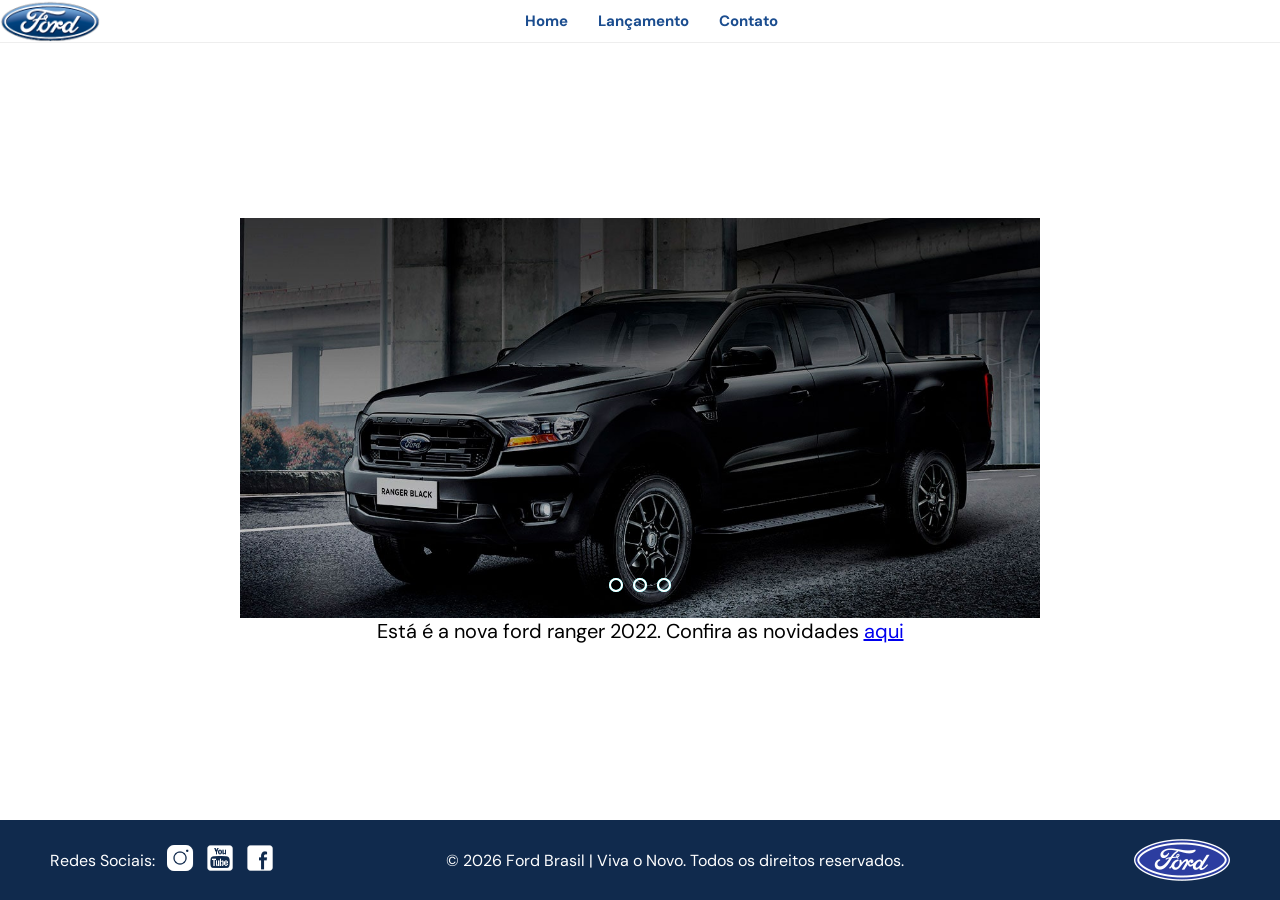
==== Index.html @ ef282399 "Desafio_Site_Ford_01" ====
<!DOCTYPE html>
<html lang="pt-br">

<head>
    <meta charset="UTF-8">
    <meta name="viewport" content="width=device-width, initial-scale=1.0">
    <title>DESAFIO_SPRINT</title>
    <link rel="stylesheet" href="css/style-home.css">
    <link rel="stylesheet" href="css/header-footer-reset.css">

</head>

<body>
    <header>
        <img src="img/logo-ford-256.png" alt="Imagem do logo da Ford" class="logo-canto">

        <nav class="menu">
            <!-- Botoes home -->
            <a href="Index.html" class="buttonhome">Home</a>
            <a href="lancamento.html" class="buttonlaca">Lançamento</a>
            <a href="contato.html" class="buttoncontato">Contato</a>
        </nav>
    </header>


    <main>


        <div class="carrossel">
            <div class="carrossel-fila"> 

                <!-- Criação dos radio -->
                <input type="radio" name="radio-btn" id="radio1">
                <input type="radio" name="radio-btn" id="radio2">
                <input type="radio" name="radio-btn" id="radio3">

                <div class="first_slide">
                    <img src="img/imagem_1.jpg" alt="imagem_1">
                </div>

                <div class="slide">
                    <img src="img/imagem_2.jpg" alt="imagem_2">
                </div>

                <div class="slide">
                    <img src="img/imagem_3.jpg" alt="imagem_3">
                </div>

            </div>

            <!-- botoes de navegação -->

            <div class="navagation-auto">

                <div class="auto-btn1"></div>
                <div class="auto-btn2"></div>
                <div class="auto-btn3"></div>


            </div>


            <div class="navagation-manual">

                <label for="radio1" class="manual-btn"></label>
                <label for="radio2" class="manual-btn"></label>
                <label for="radio3" class="manual-btn"></label>

            </div>
        </div>

        <p class="novidadetropa">Está é a nova ford ranger 2022. Confira as novidades <a href="lancamento.html">aqui</a>
        </p>

    </main>
    <footer>

        <div class="redes-socias">
            <p id="text">Redes Sociais: </p>

            <a href="https://www.instagram.com/Ford" target="_blank">
                <img src="img/instagram-logo-50.png" alt="Instagram">
            </a>
            <a href="https://www.youtube.com/@ford" target="_blank">
                <img src="img/youtube-squared-50.png" alt="youtube">
            </a>
            <a href="https://www.facebook.com/FordBrasil/" target="_blank">
                <img src="img/facebook-50.png" alt="facebook">
            </a>
        </div>
        <p class="Copyright">© 2026 Ford Brasil | Viva o Novo. Todos os direitos reservados.</p>
        <img src="img/ford-96.png" alt="Logo Ford">
    </footer>

    <script src="js/carrossel.js"></script>
</body>

</html>
---- css/style-home.css ----
main {
    flex: 1;
    display: flex;
    flex-direction: column;
    align-items: center;
    justify-content: center;
}


body {
    margin: 0;
    font-family: Arial, Helvetica, sans-serif;
    min-height: 100vh;
    display: flex;
    flex-direction: column;
}


/* Container principal que limita o que aparece */
.carrossel {
    width: 800px;
    height: 400px;
    margin: 0 auto;
    overflow: hidden;
    /* Esconde o que sai dos 800x400 */
}


.carrossel-fila {
    display: flex;
    width: 100%;
    height: 400px;
}


.first_slide,
.slide {
    min-width: 100%;
    height: 400px;
    transition: 0.6s ease;
}


.carrossel-fila img {
    width: 100%;
    height: 100%;
    object-fit: cover;
    object-position: center;
    display: block;
}

.carrossel-fila input {
    display: none;
}

.first_slide img,
.slide img {
    width: 800px;
    height: 400px;

}

.navagation-manual {
    position: absolute;
    width: 800px;
    margin-top: -40px;
    display: flex;
    justify-content: center;
    gap: 10px;
}

.manual-btn:hover {
    transform: scale(1.2) translateY(-3px);
    background-color: white;
}

.manual-btn {
    border: 2px solid white;
    border-radius: 10px;
    padding: 5px;
    cursor: pointer;
    transition: 0.5s;
}

#radio1:checked~.first_slide {
    margin-left: 0;
}

#radio2:checked~.first_slide {
    margin-left: -100%;
}


#radio3:checked~.first_slide {
    margin-left: -200%;
}

.navagation-auto div {
    border: 2px solid aqua;
    padding: 5px;
    border-radius: 10px;
    cursor: pointer;
    transition: 0.5s;
}

.navagation-auto {
    position: absolute;
    width: 800px;
    margin-top: -40px;
    gap: 10px;
    display: flex;
    justify-content: center;
}



.navagation-auto div:not(:last-child) {
    gap: 10px;
}

#radio1:checked ~.navagation-auto .auto-btn1 {
    background-color: white;
}

#radio2:checked ~.navagation-auto .auto-btn2 {
    background-color: white;
}

#radio3:checked ~.navagation-auto .auto-btn3 {
    background-color: white;
}

.novidadetropa {
    font-family: "DM Sans", sans-serif;
    font-size: 20px;
    text-align: center;
}

@media screen and (max-width: 768px) {

    main {
        display: flex;
        flex: 1;
    }

    .carrossel {
        max-width: 100%;
        justify-content: center;
        display: flex;

    }

}
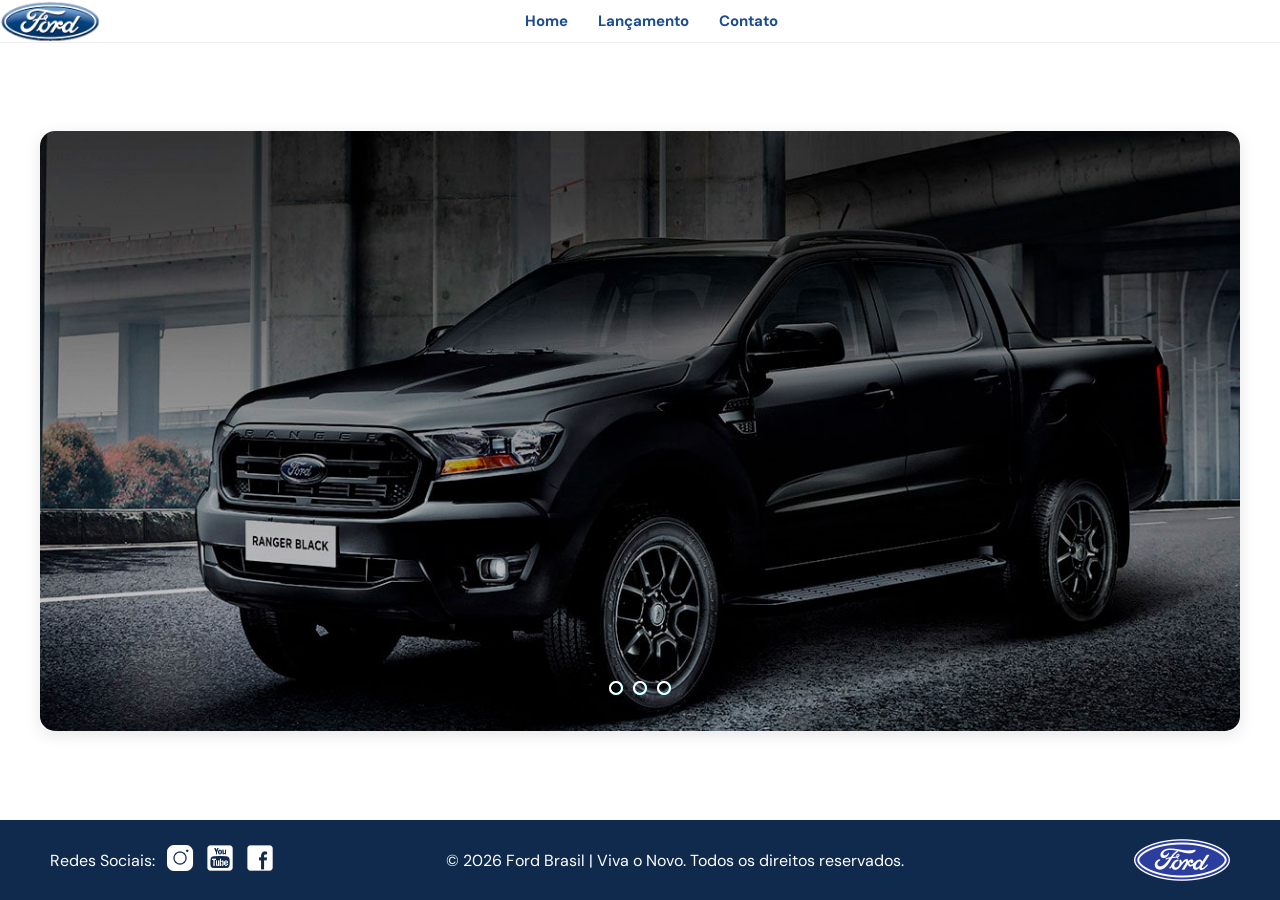
==== commit c10ff48e: "Pre-Atualização" ====
--- a/Index.html
+++ b/Index.html
@@ -23,11 +23,13 @@
     </header>
 
 
+
     <main>
 
+    
 
         <div class="carrossel">
-            <div class="carrossel-fila"> 
+            <div class="carrossel-fila">
 
                 <!-- Criação dos radio -->
                 <input type="radio" name="radio-btn" id="radio1">
@@ -40,6 +42,7 @@
 
                 <div class="slide">
                     <img src="img/imagem_2.jpg" alt="imagem_2">
+                    <p id="texto2"></p>
                 </div>
 
                 <div class="slide">
@@ -69,8 +72,7 @@
             </div>
         </div>
 
-        <p class="novidadetropa">Está é a nova ford ranger 2022. Confira as novidades <a href="lancamento.html">aqui</a>
-        </p>
+
 
     </main>
     <footer>
@@ -92,6 +94,13 @@
         <img src="img/ford-96.png" alt="Logo Ford">
     </footer>
 
+    <script>
+        Carousel.push(new Carousel("imagem_1.jpg", "Esta é a nova Ranger Ford 2022. Verifique novidades.", "lancamento.html"));
+        Carousel.push(new Carousel("imagem_2.jpg", "Ford a nossa história", "#"));
+        Carousel.push(new Carousel("imagem_3.jpg", "Nova Ford Bronco Sport 2022", "lancamento.html"));
+        Carousel.Start(carouselArr);
+    </script>
+
     <script src="js/carrossel.js"></script>
 </body>
 
--- a/css/style-home.css
+++ b/css/style-home.css
@@ -18,10 +18,12 @@
 
 /* Container principal que limita o que aparece */
 .carrossel {
-    width: 800px;
-    height: 400px;
+    width: 1200px;
+    height: 600px;
     margin: 0 auto;
     overflow: hidden;
+    border-radius: 12px;
+    box-shadow: 0 4px 15px rgba(0, 0, 0, 0.1);
     /* Esconde o que sai dos 800x400 */
 }
 
@@ -36,7 +38,7 @@
 .first_slide,
 .slide {
     min-width: 100%;
-    height: 400px;
+    height: 600px;
     transition: 0.6s ease;
 }
 
@@ -47,6 +49,8 @@
     object-fit: cover;
     object-position: center;
     display: block;
+    border-radius: 15px;
+    
 }
 
 .carrossel-fila input {
@@ -55,15 +59,17 @@
 
 .first_slide img,
 .slide img {
-    width: 800px;
-    height: 400px;
+    width: 1200px;
+    height: 600px;
+    border-radius: 15px;
+    
 
 }
 
 .navagation-manual {
     position: absolute;
-    width: 800px;
-    margin-top: -40px;
+    width: 1200px;
+    margin-top: 150px;
     display: flex;
     justify-content: center;
     gap: 10px;
@@ -105,8 +111,8 @@
 
 .navagation-auto {
     position: absolute;
-    width: 800px;
-    margin-top: -40px;
+    width: 1200px;
+    margin-top: 150px;
     gap: 10px;
     display: flex;
     justify-content: center;
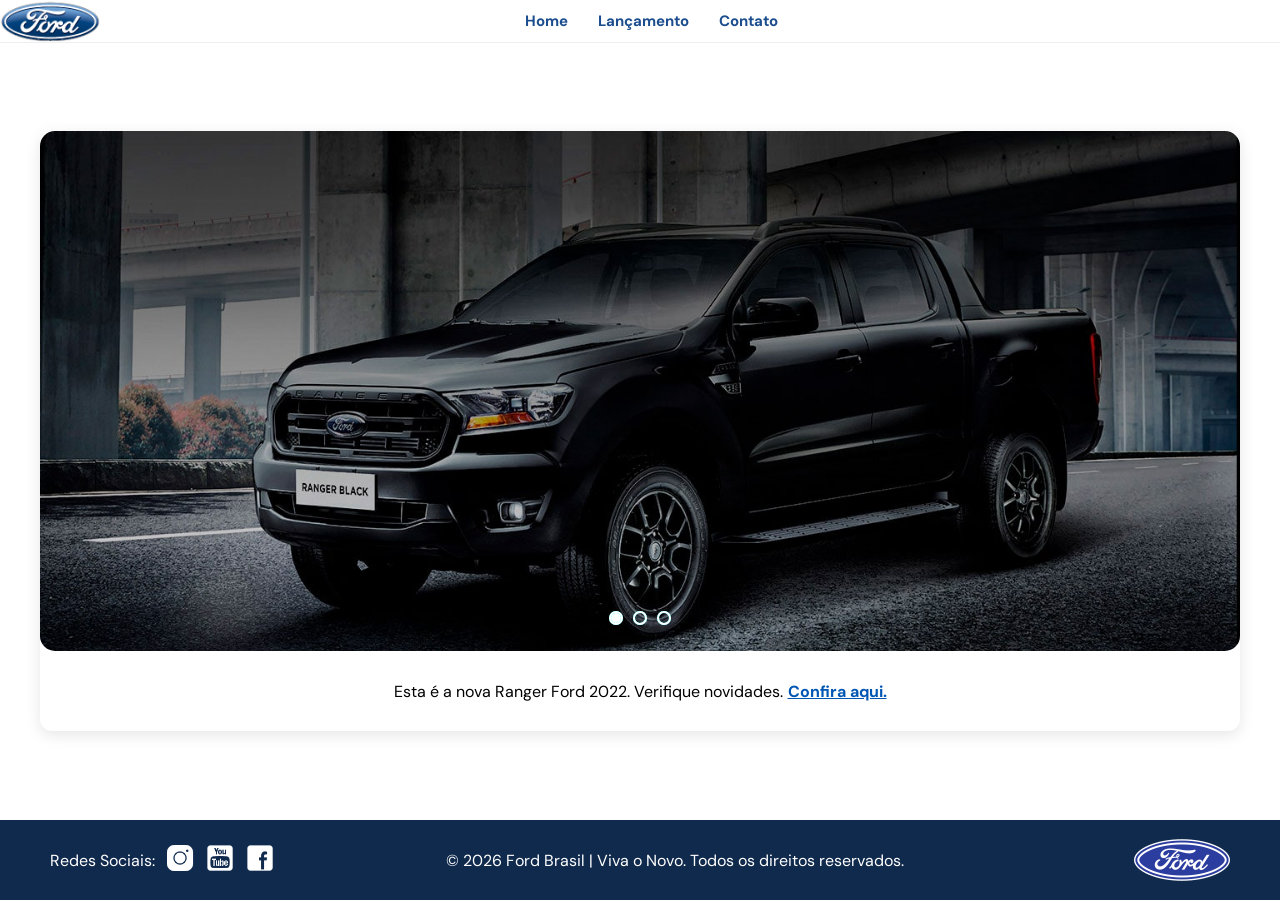
==== commit 7d1c3846: "Atualização_02" ====
--- a/Index.html
+++ b/Index.html
@@ -26,27 +26,30 @@
 
     <main>
 
-    
+
 
         <div class="carrossel">
-            <div class="carrossel-fila">
-
-                <!-- Criação dos radio -->
+             <!-- Criação dos radio -->
                 <input type="radio" name="radio-btn" id="radio1">
                 <input type="radio" name="radio-btn" id="radio2">
                 <input type="radio" name="radio-btn" id="radio3">
 
+            <div class="carrossel-fila">
                 <div class="first_slide">
                     <img src="img/imagem_1.jpg" alt="imagem_1">
+                    <p class="legenda-carrossel">Esta é a nova Ranger Ford 2022. Verifique novidades.<a
+                            href="lancamento.html"> Confira aqui.</a></p>
                 </div>
 
                 <div class="slide">
                     <img src="img/imagem_2.jpg" alt="imagem_2">
-                    <p id="texto2"></p>
+                    <p class="legenda-carrossel"> Ford a nossa história</p>
                 </div>
 
                 <div class="slide">
                     <img src="img/imagem_3.jpg" alt="imagem_3">
+                    <p class="legenda-carrossel">Nova Ford Bronco Sport 2022 <a href="lancamento.html"> Confira
+                            aqui.</a></p>
                 </div>
 
             </div>
@@ -93,13 +96,7 @@
         <p class="Copyright">© 2026 Ford Brasil | Viva o Novo. Todos os direitos reservados.</p>
         <img src="img/ford-96.png" alt="Logo Ford">
     </footer>
-
-    <script>
-        Carousel.push(new Carousel("imagem_1.jpg", "Esta é a nova Ranger Ford 2022. Verifique novidades.", "lancamento.html"));
-        Carousel.push(new Carousel("imagem_2.jpg", "Ford a nossa história", "#"));
-        Carousel.push(new Carousel("imagem_3.jpg", "Nova Ford Bronco Sport 2022", "lancamento.html"));
-        Carousel.Start(carouselArr);
-    </script>
+   
 
     <script src="js/carrossel.js"></script>
 </body>
--- a/css/style-home.css
+++ b/css/style-home.css
@@ -5,7 +5,6 @@
     align-items: center;
     justify-content: center;
 }
-
 
 body {
     margin: 0;
@@ -15,8 +14,6 @@
     flex-direction: column;
 }
 
-
-/* Container principal que limita o que aparece */
 .carrossel {
     width: 1200px;
     height: 600px;
@@ -24,60 +21,61 @@
     overflow: hidden;
     border-radius: 12px;
     box-shadow: 0 4px 15px rgba(0, 0, 0, 0.1);
-    /* Esconde o que sai dos 800x400 */
+    position: relative;
+    /* Mantém os botões presos aqui dentro */
 }
-
 
 .carrossel-fila {
     display: flex;
     width: 100%;
-    height: 400px;
+    height: 100%;
 }
-
 
 .first_slide,
 .slide {
     min-width: 100%;
-    height: 600px;
+    height: 100%;
     transition: 0.6s ease;
-}
-
-
-.carrossel-fila img {
-    width: 100%;
-    height: 100%;
-    object-fit: cover;
-    object-position: center;
-    display: block;
-    border-radius: 15px;
-    
-}
-
-.carrossel-fila input {
-    display: none;
+    display: flex;
+    flex-direction: column;
 }
 
 .first_slide img,
 .slide img {
     width: 1200px;
-    height: 600px;
+    height: 520px;
+    /* Garante os 80px livres abaixo para a legenda */
     border-radius: 15px;
-    
-
+    object-fit: cover;
+    object-position: center;
 }
 
-.navagation-manual {
+/* Esconde os rádios que agora estão no topo do carrossel */
+.carrossel input {
+    display: none;
+}
+
+/* --- DAQUI PARA BAIXO É A PARTE CORRIGIDA --- */
+
+.navagation-manual,
+.navagation-auto {
     position: absolute;
     width: 1200px;
-    margin-top: 150px;
+    top: 480px;
+    /* Define a posição exata sem quebrar o layout */
     display: flex;
     justify-content: center;
     gap: 10px;
 }
 
-.manual-btn:hover {
-    transform: scale(1.2) translateY(-3px);
-    background-color: white;
+.navagation-manual {
+    z-index: 2;
+    /* Fica na frente para aceitar os cliques manuais */
+}
+
+.navagation-auto {
+    z-index: 1;
+    /* Fica atrás apenas mostrando as cores automáticas */
 }
 
 .manual-btn {
@@ -88,18 +86,6 @@
     transition: 0.5s;
 }
 
-#radio1:checked~.first_slide {
-    margin-left: 0;
-}
-
-#radio2:checked~.first_slide {
-    margin-left: -100%;
-}
-
-
-#radio3:checked~.first_slide {
-    margin-left: -200%;
-}
 
 .navagation-auto div {
     border: 2px solid aqua;
@@ -109,30 +95,33 @@
     transition: 0.5s;
 }
 
-.navagation-auto {
-    position: absolute;
-    width: 1200px;
-    margin-top: 150px;
-    gap: 10px;
-    display: flex;
-    justify-content: center;
-}
-
-
-
 .navagation-auto div:not(:last-child) {
     gap: 10px;
 }
 
-#radio1:checked ~.navagation-auto .auto-btn1 {
+/* REGRAS DE MOVIMENTO (Ajustadas para os inputs no topo) */
+#radio1:checked~.carrossel-fila .first_slide {
+    margin-left: 0;
+}
+
+#radio2:checked~.carrossel-fila .first_slide {
+    margin-left: -100%;
+}
+
+#radio3:checked~.carrossel-fila .first_slide {
+    margin-left: -200%;
+}
+
+/* REGRAS DE CORES DOS BOTÕES AUTOS */
+#radio1:checked~.navagation-auto .auto-btn1 {
     background-color: white;
 }
 
-#radio2:checked ~.navagation-auto .auto-btn2 {
+#radio2:checked~.navagation-auto .auto-btn2 {
     background-color: white;
 }
 
-#radio3:checked ~.navagation-auto .auto-btn3 {
+#radio3:checked~.navagation-auto .auto-btn3 {
     background-color: white;
 }
 
@@ -141,6 +130,27 @@
     font-size: 20px;
     text-align: center;
 }
+
+.legenda-carrossel {
+    display: flex;
+    justify-content: center;
+    align-items: center;
+    height: 60px;
+    margin-top: 10px;
+    color: black;
+    font-family: "DM Sans", sans-serif;
+    text-align: center;
+}
+
+.legenda-carrossel a {
+    color: #0056b3;
+    margin-left: 5px;
+    text-decoration: underline;
+    font-weight: bold;
+    font-family: "DM Sans", sans-serif;
+}
+
+
 
 @media screen and (max-width: 768px) {
 
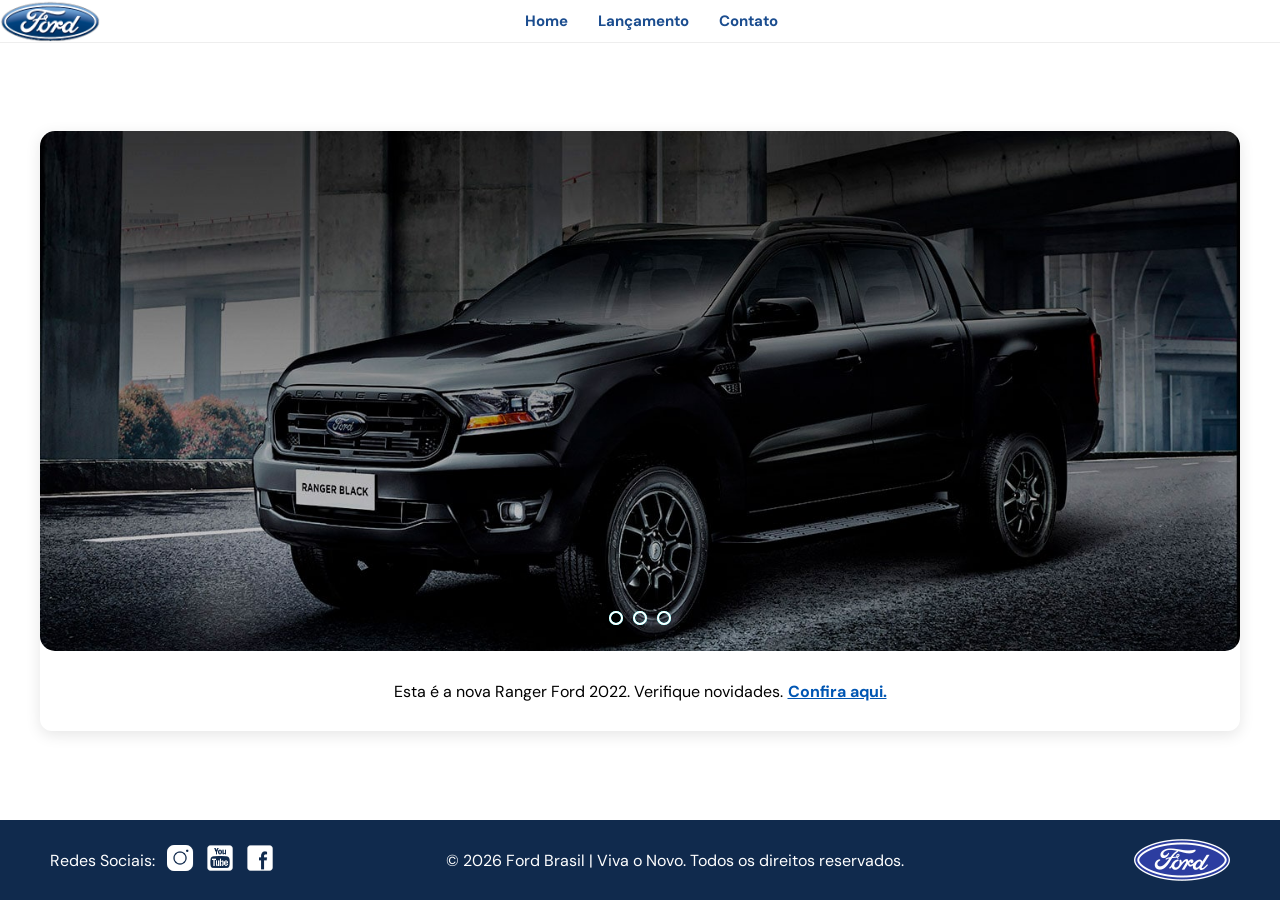
==== commit 0e1835c6: "ATUALIZAÇOES 02" ====
--- a/Index.html
+++ b/Index.html
@@ -27,8 +27,7 @@
     <main>
 
 
-
-        <div class="carrossel">
+<div class="carrossel">
              <!-- Criação dos radio -->
                 <input type="radio" name="radio-btn" id="radio1">
                 <input type="radio" name="radio-btn" id="radio2">
@@ -43,7 +42,9 @@
 
                 <div class="slide">
                     <img src="img/imagem_2.jpg" alt="imagem_2">
-                    <p class="legenda-carrossel"> Ford a nossa história</p>
+                    <p class="legenda-carrossel"> Ford a nossa história <a href="lancamento.html"> Confira aqui. 
+
+                    </a></p>
                 </div>
 
                 <div class="slide">
@@ -53,6 +54,7 @@
                 </div>
 
             </div>
+        
 
             <!-- botoes de navegação -->
 
--- a/css/style-home.css
+++ b/css/style-home.css
@@ -15,6 +15,7 @@
 }
 
 .carrossel {
+    animation: fade-in-bottom 1s  forwards;
     width: 1200px;
     height: 600px;
     margin: 0 auto;
@@ -150,6 +151,30 @@
     font-family: "DM Sans", sans-serif;
 }
 
+@-webkit-keyframes fade-in-bottom {
+  0% {
+    -webkit-transform: translateY(50px);
+            transform: translateY(50px);
+    opacity: 0;
+  }
+  100% {
+    -webkit-transform: translateY(0);
+            transform: translateY(0);
+    opacity: 1;
+  }
+}
+@keyframes fade-in-bottom {
+  0% {
+    -webkit-transform: translateY(50px);
+            transform: translateY(50px);
+    opacity: 0;
+  }
+  100% {
+    -webkit-transform: translateY(0);
+            transform: translateY(0);
+    opacity: 1;
+  }
+}
 
 
 @media screen and (max-width: 768px) {
